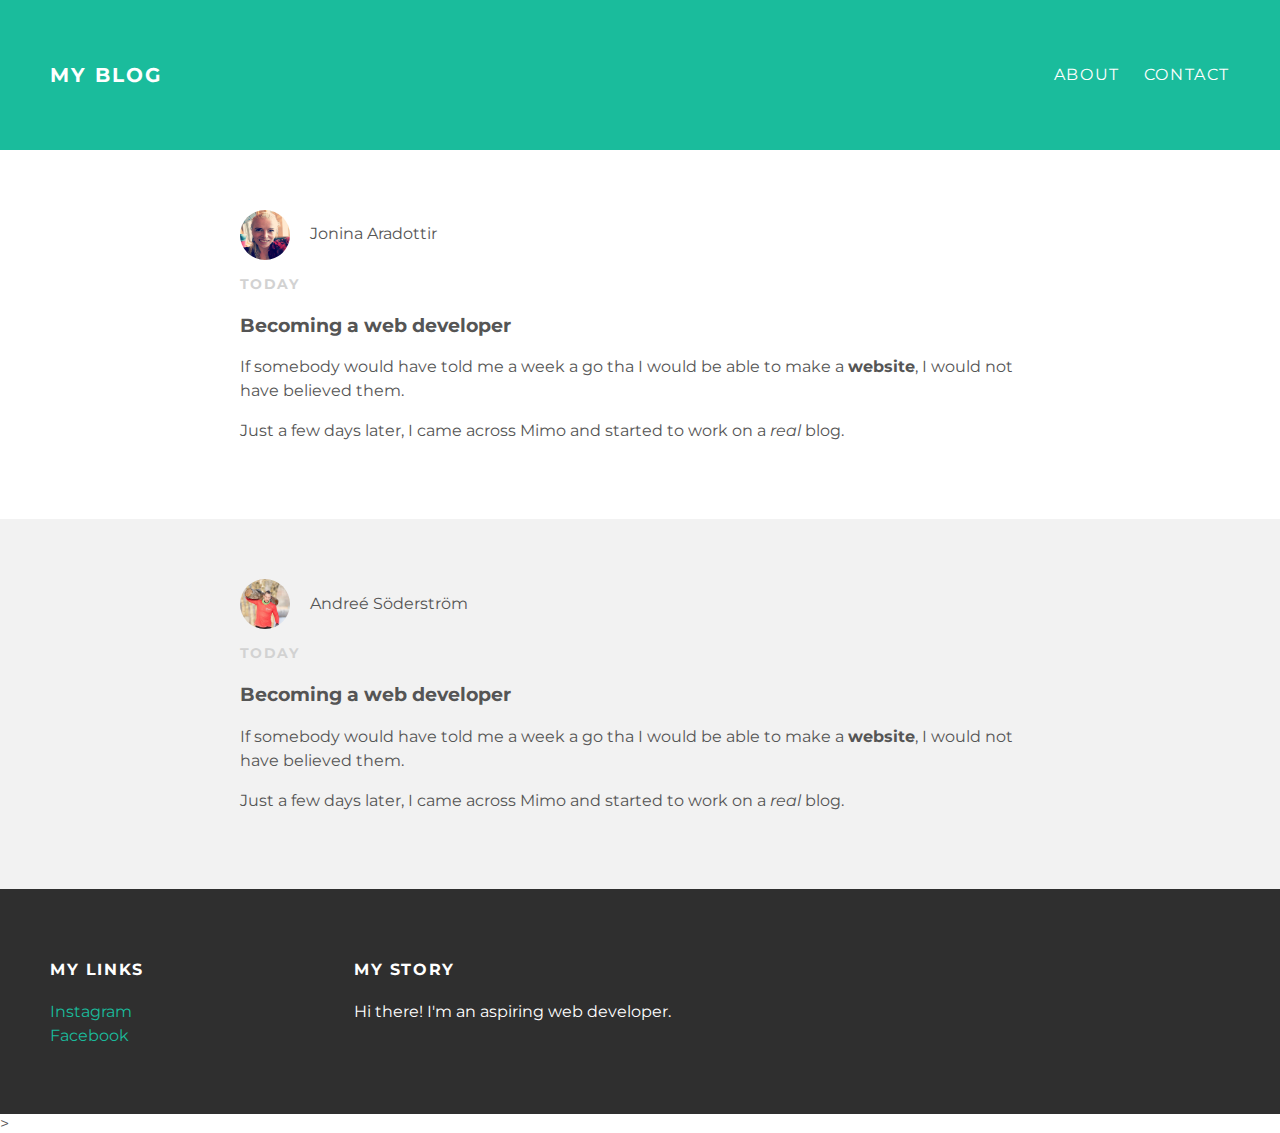
==== index.html @ 2e1698db "Add files via upload" ====
<!DOCTYPE html>
<html>
  <head>
    <title>My Blog</title>
    <link rel="stylesheet" type="text/css" href="styles.css">
  </head>

  <body>

  <div id="header">
    <div class="container">
      <a id="header-title" href="index.html">My Blog</a>
      <ul id="header-nav">
        <li><a href="about.html">About</a></li>
        <li><a href="mailto:soderstromandree@gmail.com">Contact</a></li>
      </ul>
    </div>
  </div>

    <div id="content">
      <div class="post-container">
        <div class="post">
          <div class="post-author">
            <img src="2018-08-02 21.34.32.jpg">
            <span>Jonina Aradottir</span>
          </div>
          <p class="post-date">Today</p>
          <h3 class="post-title">Becoming a web developer</h3>
          <div class="post-content">
            <p>If somebody would have told me a week a go tha I would be able to make a <strong>website</strong>, I would not have believed them.</p>
            <p>Just a few days later, I came across Mimo and started to work on a <em>real</em> blog.</p>
          </div>
        </div>
      </div>

      <div class="post-container">
        <div class="post">
          <div class="post-author">
            <img src="2018-01-22 11.12.25.png">
            <span>Andreé Söderström</span>
          </div>
          <p class="post-date">Today</p>
          <h3 class="post-title">Becoming a web developer</h3>
          <div class="post-content">
            <p>If somebody would have told me a week a go tha I would be able to make a <strong>website</strong>, I would not have believed them.</p>
            <p>Just a few days later, I came across Mimo and started to work on a <em>real</em> blog.</p>
          </div>
        </div>
    </div>
  </div>

    <div id="footer">
    <div class="container">
      <div class="column">
        <h4>My Links</h4>
        <p>
          <a href="https://www.instagram.com/andree_soderstrom/">Instagram</a>
          <br>
          <a href="https://www.facebook.com/andree.soderstrom/">Facebook</a>
        </p>
      </div>
      <div class="column">
        <h4>My Story</h4>
        <p>Hi there! I'm an aspiring web developer.</p>
      </div>
    </div>
  </div>

  </body>
</html>>
---- styles.css ----
@import "http://fonts.googleapis.com/css?family=Montserrat:400,700";

body {
color: #555;
margin: 0;

font-family: 'Montserrat', sans-seif;
}
#header {
  background-color: #1abc9c;
  height: 150px;
  line-height: 150px;
}
#header a{
  color: white;
  text-decoration: none;

  text-transform: uppercase;
  letter-spacing: 0.1em;
}
#header a:hover {
  color: #222;
}
#header-title {
  display: block;
  float: left;

  font-size: 20px;
  font-weight: bold;
  margin-left: 50px;
}
#header-nav{
  display: block;
  float: right;
  margin-top: 0;
  margin-right: 50px;
}
#header-nav li {
  display: inline;
  padding-left: 20px;
}
.contaier{
  max-width: 1000px;
  margin: 0 auto;
}
#footer {
  background-color: #2f2f2f;
  padding: 50px;
}
.column{
  min-width: 300px;
  display: inline-block;
  vertical-align: top;
}
#footer h4 {
  color: white;
  text-transform: uppercase;
  letter-spacing: 0.1em;
}
#footer p {
  color: white;
}
a{
  color: #1abc9c;
  text-decoration: none;
}
a:hover {
  color: #f6a623;
}
.post {
  max-width: 800px;
  margin: 0 auto;
  padding: 60px 0;
}
.post-author img {
  width: 50px;
  height: 50px;
  vertical-align: middle;
  border-radius: 50%;
}
.about-author img {
    border-radius: 50%;
}
.post-author span {
  margin-left: 16px;
}
.post-date {
  color: #d2d2d2;

  font-size: 14px;
  font-weight: bold;

  text-transform: uppercase;
  letter-spacing: 0.1em;
}
h1 h2 h3 h4 {
  color: #333;
}
p {
  line-height: 1.5;
}
.post, .about {
max-width: 800px;
margin: 0 auto;
padding: 60px 0;
}
.about {
  text-align: center;
}

.post-container:nth-child(even) {
background-color: #f2f2f2;
}
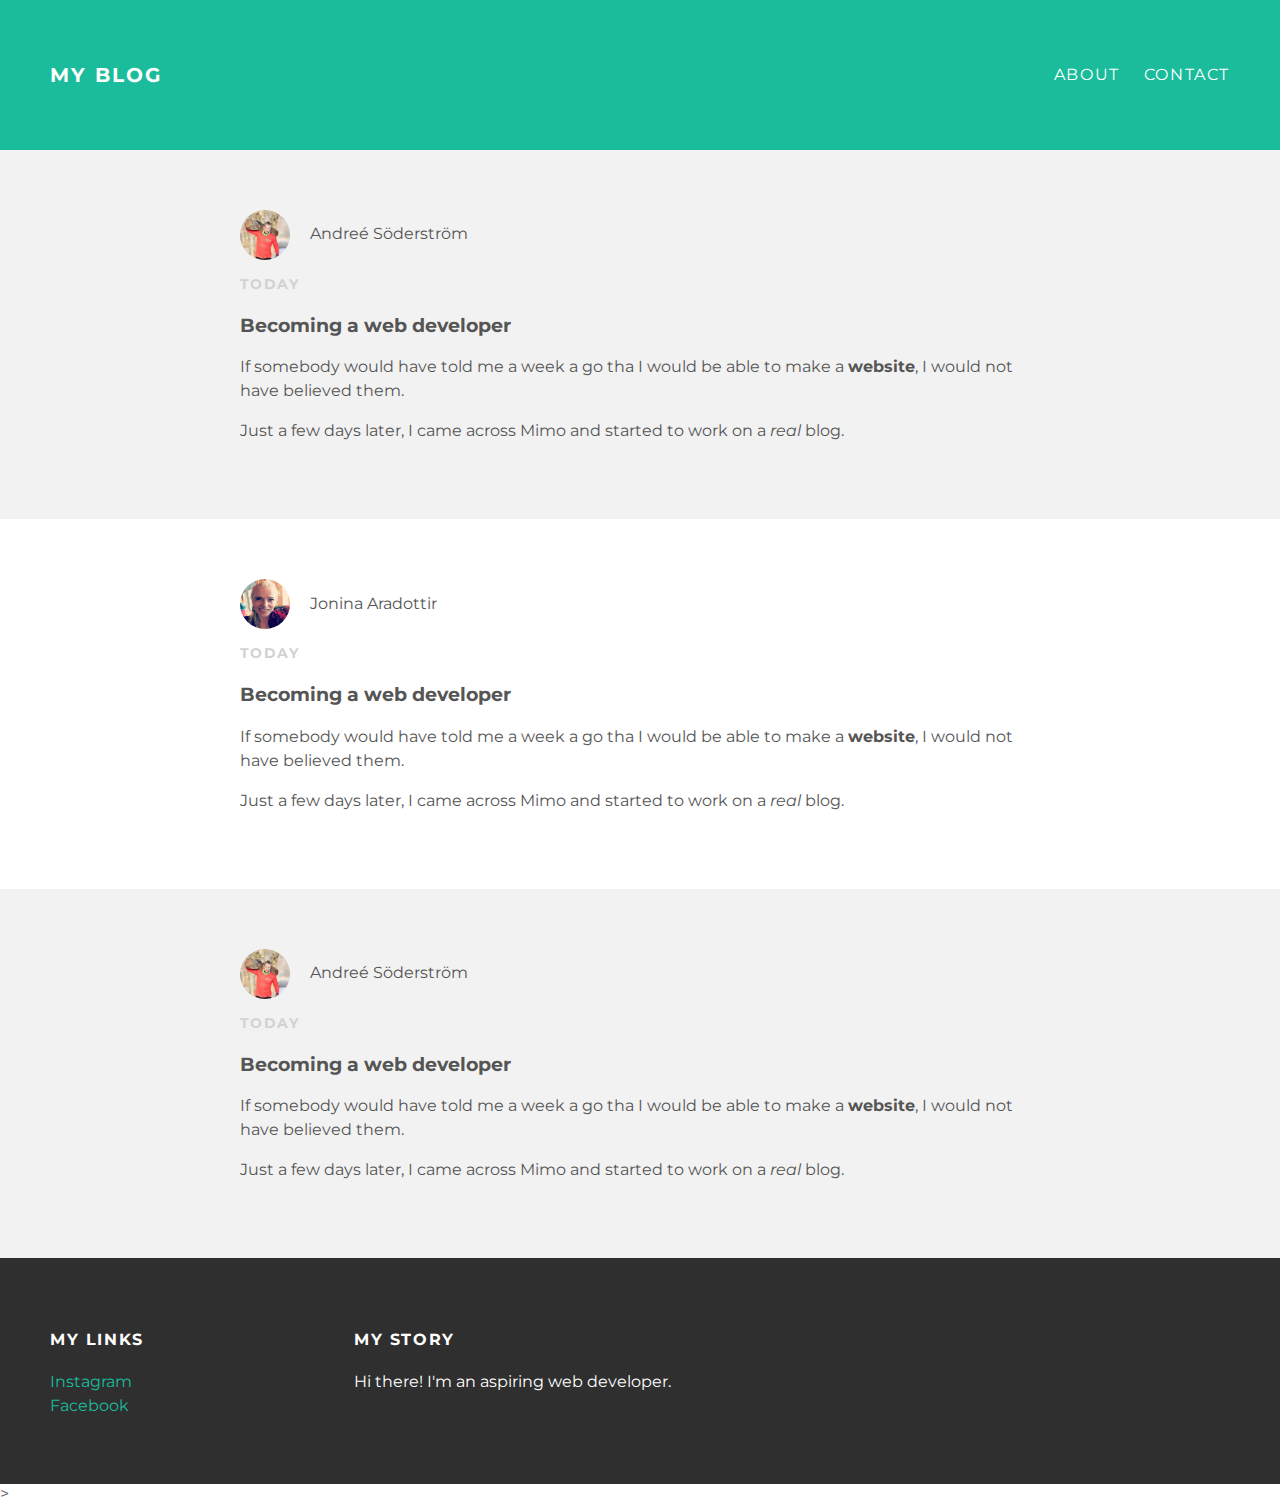
==== commit 6455a591: "Update index.html" ====
--- a/index.html
+++ b/index.html
@@ -17,6 +17,21 @@
     </div>
   </div>
 
+     <div class="post-container">
+        <div class="post">
+          <div class="post-author">
+            <img src="2018-01-22 11.12.25.png">
+            <span>Andreé Söderström</span>
+          </div>
+          <p class="post-date">Today</p>
+          <h3 class="post-title">Becoming a web developer</h3>
+          <div class="post-content">
+            <p>If somebody would have told me a week a go tha I would be able to make a <strong>website</strong>, I would not have believed them.</p>
+            <p>Just a few days later, I came across Mimo and started to work on a <em>real</em> blog.</p>
+          </div>
+        </div>
+    </div>
+    
     <div id="content">
       <div class="post-container">
         <div class="post">
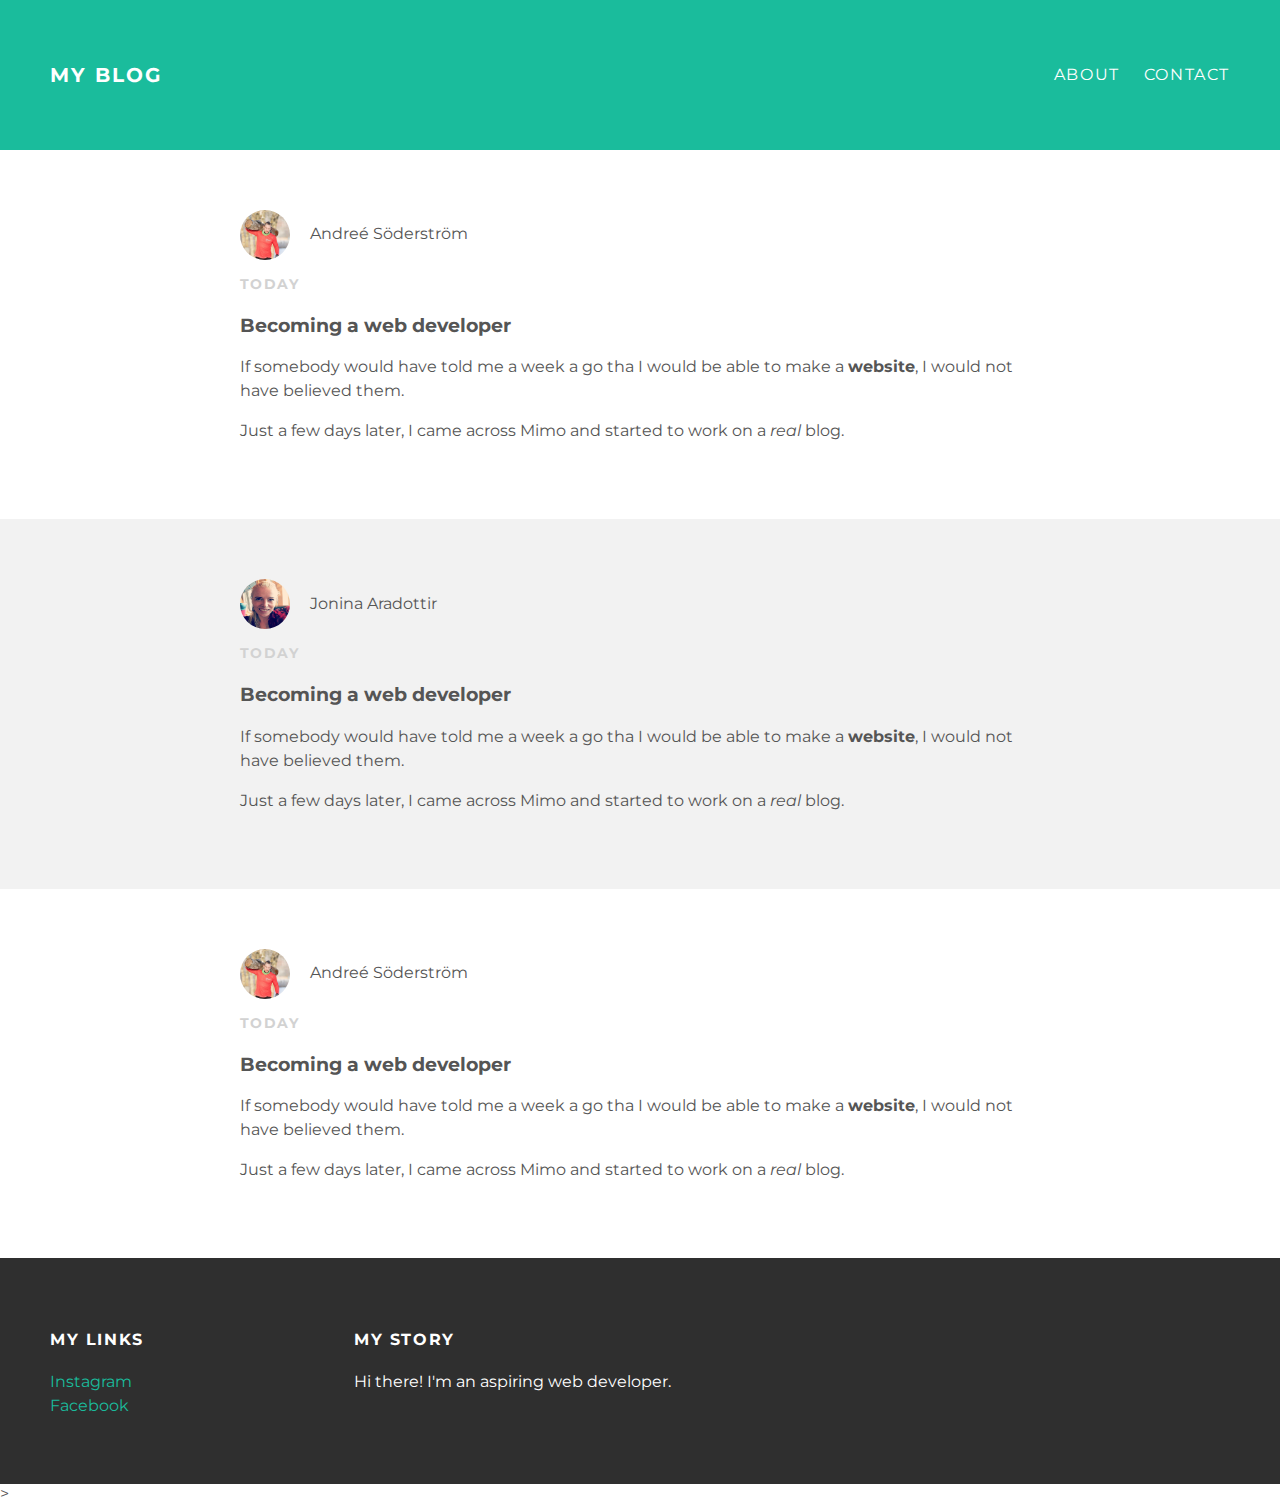
==== commit 79548cc8: "Update index.html" ====
--- a/index.html
+++ b/index.html
@@ -16,8 +16,10 @@
       </ul>
     </div>
   </div>
-
-     <div class="post-container">
+    
+    <div id="content">
+      
+      <div class="post-container">
         <div class="post">
           <div class="post-author">
             <img src="2018-01-22 11.12.25.png">
@@ -31,8 +33,7 @@
           </div>
         </div>
     </div>
-    
-    <div id="content">
+      
       <div class="post-container">
         <div class="post">
           <div class="post-author">
